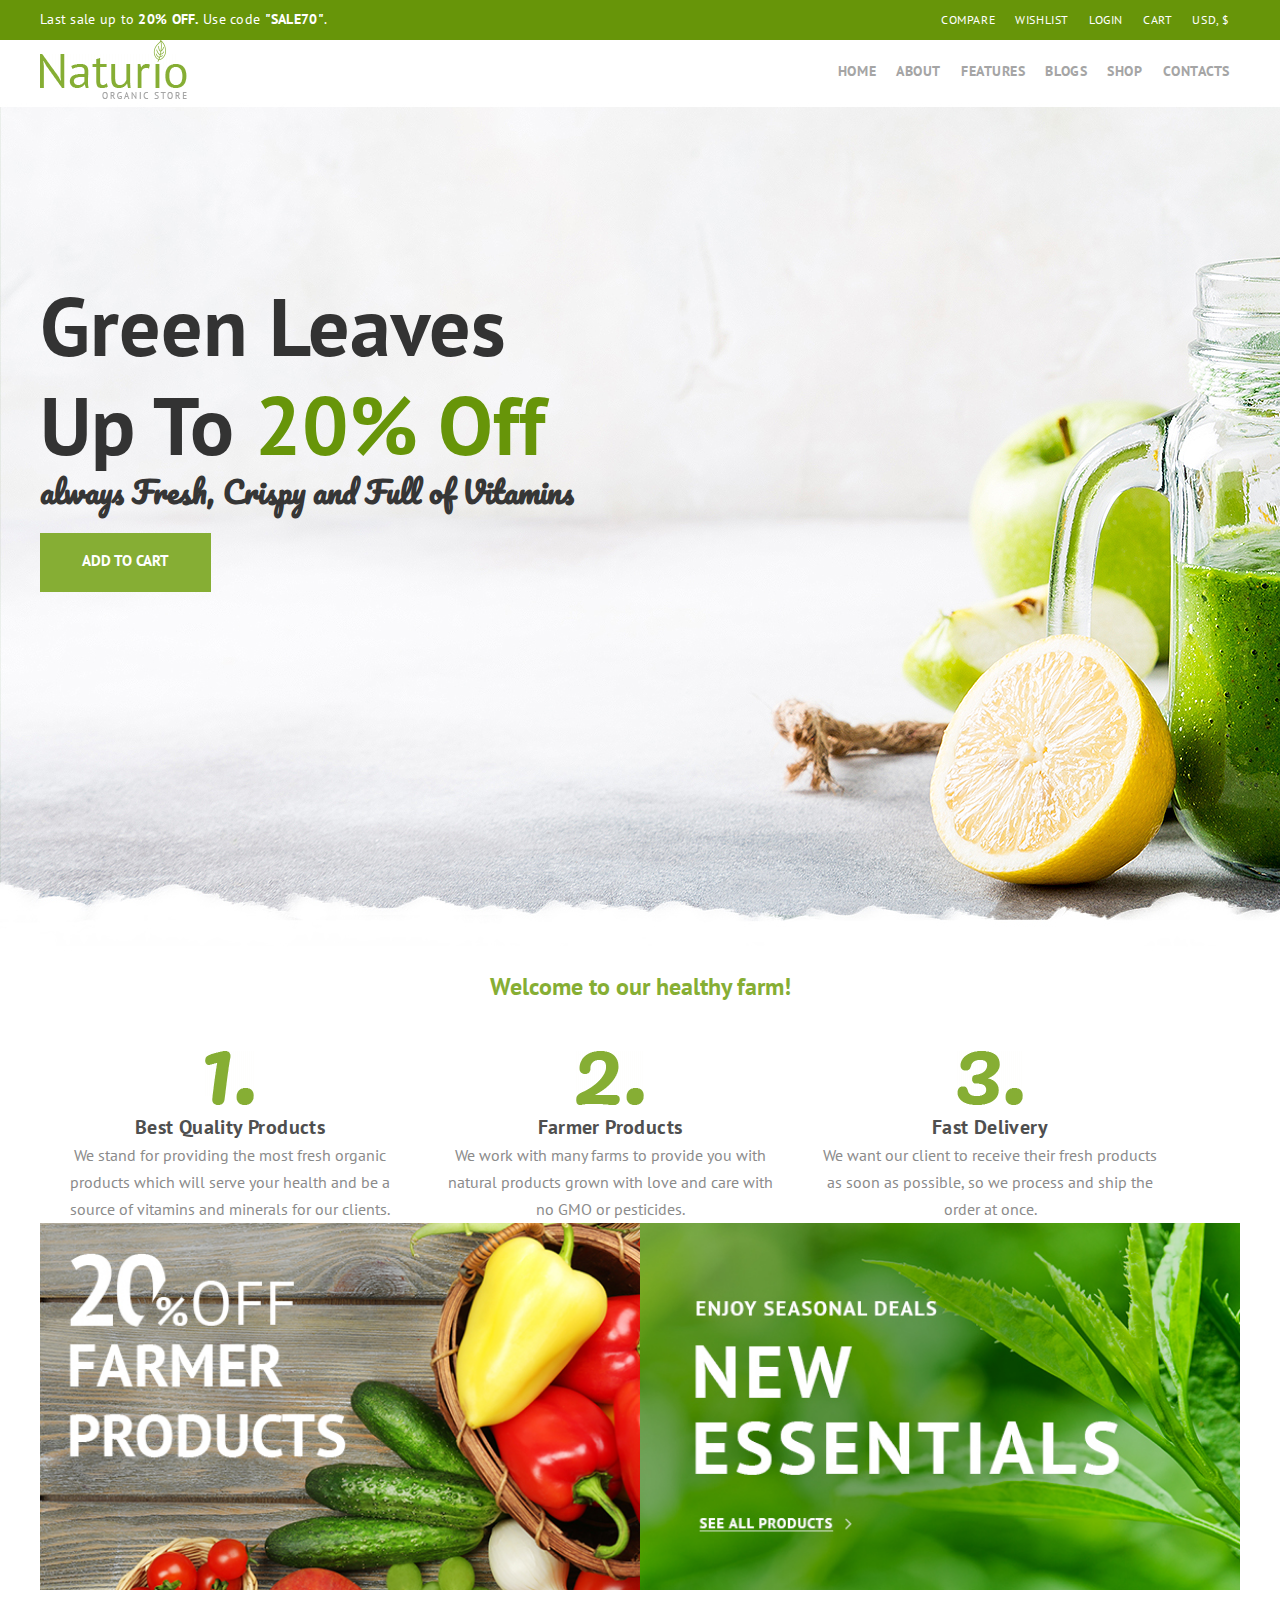
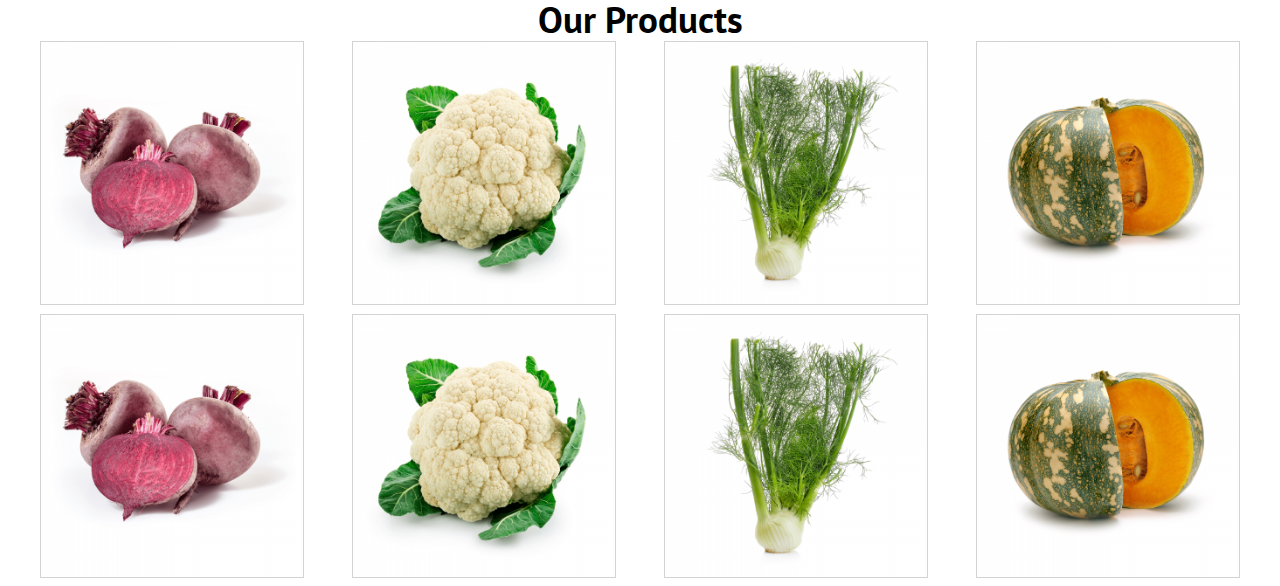
==== HomeWork2/code/index.html @ ea2dd9de "first commit" ====
<!DOCTYPE html>
<html lang="en">
  <head>
    <meta charset="UTF-8" />
    <meta name="viewport" content="width=device-width, initial-scale=1.0" />
    <title>Document</title>
    <link
      href="https://fonts.googleapis.com/css2?family=PT+Sans&display=swap"
      rel="stylesheet"
    />
    <link
      href="https://fonts.googleapis.com/css2?family=Pacifico&display=swap"
      rel="stylesheet"
    />
    <link rel="stylesheet" href="style.css" />
  </head>

  <body>
    <!-- Header -->
    <div class="section" id="header-section">
      <div class="container" id="header-container">
        <div id="header-slogn">
          <p>
            Last sale up to <strong>20% OFF.</strong> Use code
            <strong>"SALE70"</strong>.
          </p>
        </div>
        <div>
          <ul id="header-nav">
            <li><a href="#">COMPARE</a></li>
            <li><a href="#">WISHLIST</a></li>
            <li><a href="#">LOGIN</a></li>
            <li><a href="#">CART</a></li>
            <li><a href="#">USD, $</a></li>
          </ul>
        </div>
      </div>
    </div>
    <!-- 導覽列 -->
    <div class="section" id="navigation-section">
      <div class="container" id="navigation-container">
        <div id="navigation-logo">
          <img src="pic/logo.png" alt="" />
        </div>
        <div>
          <ul id="navigation-nav">
            <li><a href="#">HOME</a></li>
            <li><a href="#">ABOUT</a></li>
            <li><a href="#">FEATURES</a></li>
            <li><a href="#">BLOGS</a></li>
            <li><a href="#">SHOP</a></li>
            <li><a href="#">CONTACTS</a></li>
          </ul>
        </div>
      </div>
    </div>
    <!-- 介紹 -->
    <div class="section" id="intro-section">
      <img src="pic/bg1.jpg" alt="" />
      <div class="container" id="intro-container">
        <div id="intro-context">
          <h1>Green Leaves Up To <span>20% Off</span></h1>
          <h3>always Fresh, Crispy and Full of Vitamins</h3>
          <a href="#">ADD TO CART</a>
        </div>
      </div>
    </div>
    <!-- 歡迎區 -->
    <div class="section" id="welcome-section">
      <div class="container" id="welcome-container">
        <div id="welcome-title">
          <h2>Welcome to our healthy farm!</h2>
        </div>
        <div id="welcome-group" class="item-group">
          <div class="item">
            <img src="pic/1.png" alt="1" />
            <h4>Best Quality Products</h4>
            <p>
              We stand for providing the most fresh organic products which will
              serve your health and be a source of vitamins and minerals for our
              clients.
            </p>
          </div>
          <div class="item">
            <img src="pic/2-1.png" alt="2" />
            <h4>Farmer Products</h4>
            <p>
              We work with many farms to provide you with natural products grown
              with love and care with no GMO or pesticides.
            </p>
          </div>
          <div class="item">
            <img src="pic/3.png" alt="3" />
            <h4>Fast Delivery</h4>
            <p>
              We want our client to receive their fresh products as soon as
              possible, so we process and ship the order at once.
            </p>
          </div>
          <div class="item pic-item">
            <a href="#">
              <img src="pic/banners1.jpg" alt="banners1" />
            </a>
          </div>
          <div class="item pic-item">
            <a href="#">
              <img src="pic/banners.jpg" alt="banners" />
            </a>
          </div>
        </div>
      </div>
    </div>
    <!-- 產品區 -->
    <div class="section" id="product-section">
      <div class="container" id="product-container">
        <div id="product-title">
          <h3>Our Products</h3>
        </div>
        <div id="product-group" class="item-group">
          <div class="item">
            <img src="pic/Organic-Beetroot-1kg-300x300.png" />
            <div class="little-group"></div>
          </div>
          <div class="item">
            <img src="pic/Organic-Cauliflower-300x300.png" />
            <div class="little-group"></div>
          </div>
          <div class="item">
            <img src="pic/Organic-Fennel-300x300.png" />
            <div class="little-group"></div>
          </div>
          <div class="item">
            <img src="pic/Organic-Jap-Pumpkin-1kg-300x300.png" />
            <div class="little-group"></div>
          </div>
        </div>
        
        <div id="product-group" class="item-group">
          <div class="item">
            <img src="pic/Organic-Beetroot-1kg-300x300.png" />
            <div class="little-group"></div>
          </div>
          <div class="item">
            <img src="pic/Organic-Cauliflower-300x300.png" />
            <div class="little-group"></div>
          </div>
          <div class="item">
            <img src="pic/Organic-Fennel-300x300.png" />
            <div class="little-group"></div>
          </div>
          <div class="item">
            <img src="pic/Organic-Jap-Pumpkin-1kg-300x300.png" />
            <div class="little-group"></div>
          </div>
        </div>
      </div>
    </div>
  </body>
</html>
---- HomeWork2/code/style.css ----
*{
    margin: 0;
    padding: 0;
    list-style: none;
    font-family: 'PT Sans', sans-serif;
}

.section{
    width: 100%;
    padding: 0px 0px;
    /* margin: 0px 0px 150px 0px; */
}

.container{
    width: 1200px;
    padding: 0px 0px;
    margin: auto;
    display: flex;
    flex-wrap: wrap;
    justify-content: space-between;
    align-items: center;
    /* color: #ffffff; */
    /* background-color: deepskyblue; */
}
#header-section{
    background-color: #679509;
}
#header-slogn{
    line-height: 23.8px;
    font-size: 14px;
    letter-spacing: 0.28px;
    color: #fff;
}
#header-nav{
    display: flex;
}
#header-nav a{
    display: block;
    text-decoration: none;
    color: #ffffff;
    padding: 10px;
    font-size: 12px;
    line-height: 20.4px;
    letter-spacing: 0.6px;
    text-align: center;
}
#header-nav a::after{}

#navigation-section{
    
}
#navigation-container{}
#navigation-log{}
#navigation-nav{
    display: flex;
    padding: 22px -16px;
    vertical-align: middle;
    
}
#navigation-nav a{
    display: block;
    text-decoration: none;
    color: #a5a5a5;
    padding: 10px;
    font-size: 14px;
    font-weight: 600;
    line-height: 23.002px;
    letter-spacing: 0.56px;
    text-align: center;
}
#intro-section{
    overflow: hidden;
    position: relative;
    top: 0px;
    left: 0px;
    right: 0px;
    bottom: 0px;
}
#intro-section img{
    height: 100%;

}
#intro-conatiner{
    /* width: 100%; */
    position: relative;
    margin: 0px;
    padding: 0px;
}
#intro-context{
    position: absolute;
    top: 20%;
}
#intro-context h1{
    height: 195px;
    width: 578px;
    color: #333333;

    font-size: 82px;
    font-weight: 900;
    line-height: 98.4px;
}
#intro-context h1 span{
    color: #679509;
}
#intro-context h3{
    font-family: 'Pacifico', cursive;
    color: #363636;
    font-size: 30px;
    line-height: 40.32px;
    margin-bottom: 20px;
    
}
#intro-context a{
    display: block;
    padding: 20px 30px;
    height: 59px;
    width: 171px;
    box-sizing: border-box;

    text-decoration: none;
    text-align: center;
    color:#ffffff;
    background-color: #86AE34;

    font-size: 15px;
    line-height: 15px;
    font-weight: 900;
    transition: 0.5s;
}
#intro-context a:hover{
    background-color: #363636;
}
#welcome-section{
    font-size: 16px;
    line-height: 27.2px;
    /* background-color: darkcyan; */

}
#welcome-container{
    /* background-color: darkblue; */
    display: flex;
    flex-direction: column;
}
#welcome-title{
    width: 100%;
    text-align: center;
    color: #86AE34;
    margin-bottom: 50px;
    
}
#welcome-group{
    display: flex;
    flex-wrap: wrap;
}
#welcome-group .item{
    width: 380px;
    padding: 0px 20px;
    margin: 0px,100px;
    text-align: center;
    box-sizing: border-box;
}
#welcome-group .item h4{
    color: #4f4f4f;
    font-size: 20px;
    letter-spacing: 0.4px;
    line-height: 29px;
}
#welcome-group .item p{
    color: #8b8b8b;
    font-size: 16px;
    line-height: 27.2px;
}
#welcome-group .pic-item{
    width: 50%;
    padding: 0px;
    margin: 0px;
}
#welcome-group .pic-item img{
    width: 100%;
}
#product-section{
    font-size: 16px;
    line-height: 27.2px;
    margin: auto;
}
#product-group{
    display: flex;
    justify-content: space-between;
}
#product-title{
    width: 100%;
    font-size: 32px;
    line-height: 43.008px;
    text-align: center;
}
#product-group .item{
    width: 22%;
    box-sizing: border-box;
    text-align: center;
}
#product-group .item img{
    border: 1px solid lightgray;
    width: 100%;
    box-sizing: border-box;

}
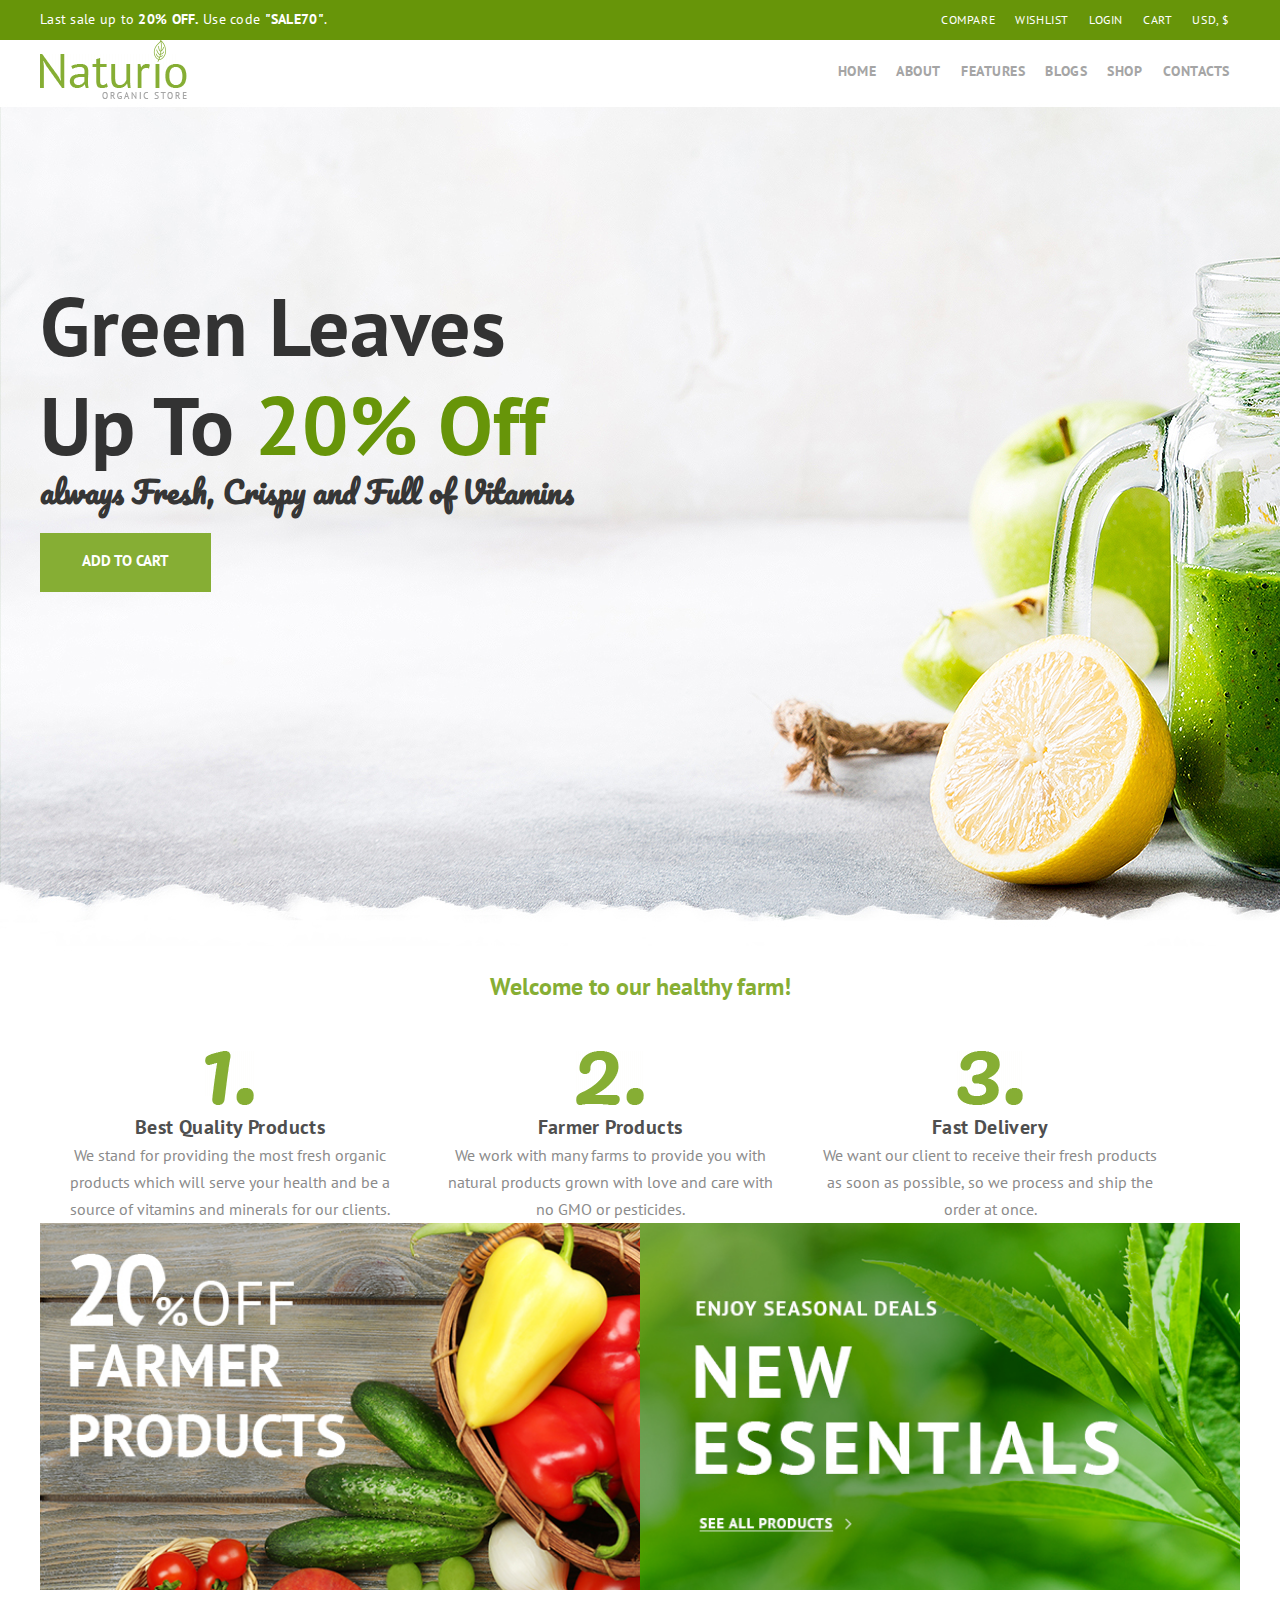
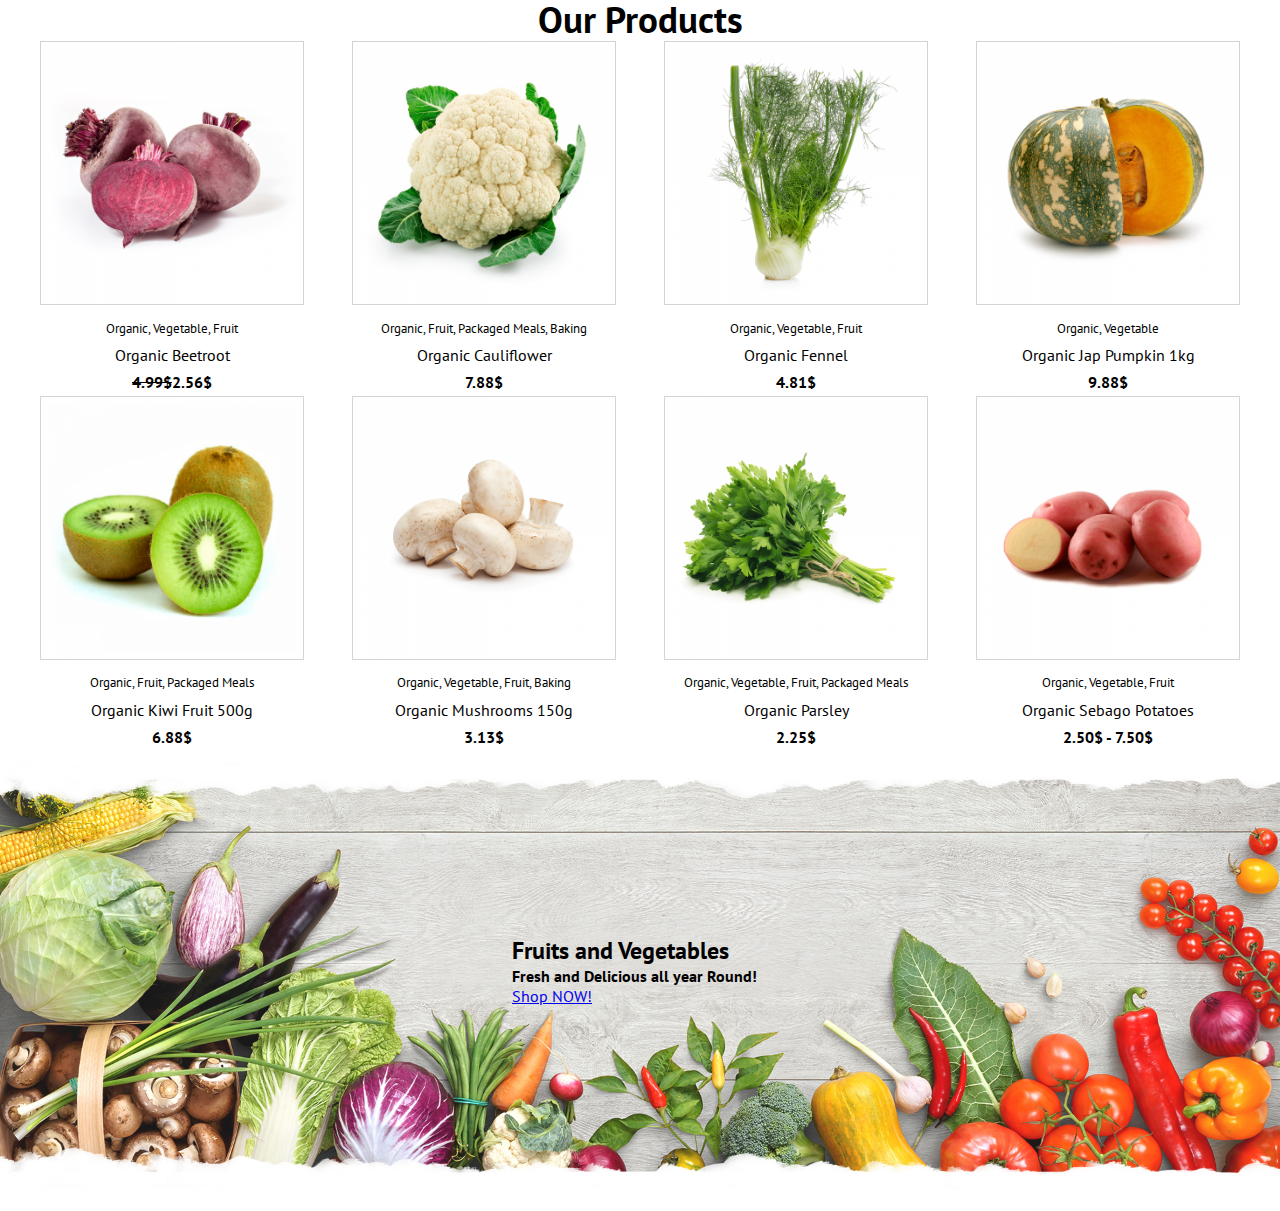
==== commit a1d2b9a8: "新增"作業5"" ====
--- a/HomeWork2/code/index.html
+++ b/HomeWork2/code/index.html
@@ -119,40 +119,86 @@
         <div id="product-group" class="item-group">
           <div class="item">
             <img src="pic/Organic-Beetroot-1kg-300x300.png" />
-            <div class="little-group"></div>
+            <div class="little-group">
+              <small>Organic, Vegetable, Fruit</small>
+              <p>Organic Beetroot</p>
+              <h4><del>4.99$</del>2.56$</h4>
+            </div>
           </div>
           <div class="item">
             <img src="pic/Organic-Cauliflower-300x300.png" />
-            <div class="little-group"></div>
+            <div class="little-group">
+              <small>Organic, Fruit, Packaged Meals, Baking</small>
+              <p>Organic Cauliflower</p>
+              <h4>7.88$</h4>
+            </div>
           </div>
           <div class="item">
             <img src="pic/Organic-Fennel-300x300.png" />
-            <div class="little-group"></div>
+            <div class="little-group">
+              <small>Organic, Vegetable, Fruit</small>
+              <p>Organic Fennel</p>
+              <h4>4.81$</h4>
+            </div>
           </div>
           <div class="item">
             <img src="pic/Organic-Jap-Pumpkin-1kg-300x300.png" />
-            <div class="little-group"></div>
+            <div class="little-group">
+              <small>Organic, Vegetable</small>
+              <p>Organic Jap Pumpkin 1kg</p>
+              <h4>9.88$</h4>
+            </div>
           </div>
         </div>
         
         <div id="product-group" class="item-group">
           <div class="item">
-            <img src="pic/Organic-Beetroot-1kg-300x300.png" />
-            <div class="little-group"></div>
-          </div>
-          <div class="item">
-            <img src="pic/Organic-Cauliflower-300x300.png" />
-            <div class="little-group"></div>
-          </div>
-          <div class="item">
-            <img src="pic/Organic-Fennel-300x300.png" />
-            <div class="little-group"></div>
-          </div>
-          <div class="item">
-            <img src="pic/Organic-Jap-Pumpkin-1kg-300x300.png" />
-            <div class="little-group"></div>
-          </div>
-        </div>
+            <img src="pic/Organic-Kiwi-Fruit-500g-300x300.png" />
+            <div class="little-group">
+              <small>Organic, Fruit, Packaged Meals</small>
+              <p>Organic Kiwi Fruit 500g</p>
+              <h4>6.88$</h4>
+            </div>
+          </div>
+          <div class="item">
+            <img src="pic/Organic-Mushrooms-150g-300x300.png" />
+            <div class="little-group">
+              <small>Organic, Vegetable, Fruit, Baking</small>
+              <p>Organic Mushrooms 150g</p>
+              <h4>3.13$</h4>
+            </div>
+          </div>
+          <div class="item">
+            <img src="pic/Organic-Parsley-300x300.png" />
+            <div class="little-group">
+              <small>Organic, Vegetable, Fruit, Packaged Meals</small>
+              <p>Organic Parsley</p>
+              <h4>2.25$</h4>
+            </div>
+          </div>
+          <div class="item">
+            <img src="pic/Organic-Sebago-Potatoes-1kg-300x300.png" />
+            <div class="little-group">
+              <small>Organic, Vegetable, Fruit</small>
+              <p>Organic Sebago Potatoes</p>
+              <h4>2.50$ - 7.50$</h4>
+            </div>
+          </div>
+        </div>
+      </div>
+    </div>
+
+    <div class="section" id="shop-section">
+      <div class="pic">
+        <img src="pic/banners2.jpg" alt="">
+        <div class="text">
+          <h2>Fruits and Vegetables</h2>
+          <h4>Fresh and Delicious all year Round!</h4>
+          <a href="#">Shop NOW!</a>
+        </div>
+      </div>
+      <div class="container" id="shop-container">
+  
       </div>
     </div>
   </body>
--- a/HomeWork2/code/style.css
+++ b/HomeWork2/code/style.css
@@ -203,4 +203,25 @@
     width: 100%;
     box-sizing: border-box;
 
+}
+
+#shop-section .pic img{
+    width: 100%;
+    overflow: hidden;
+}
+
+#shop-section .pic{
+    position: relative;
+    display: block;
+    /* background-color: red; */
+}
+
+#shop-section .text{
+    /* background-color: #679509; */
+    position: absolute;
+    top: 40%;
+    bottom: 0;
+    left: 40%;
+    right: 0;
+    
 }